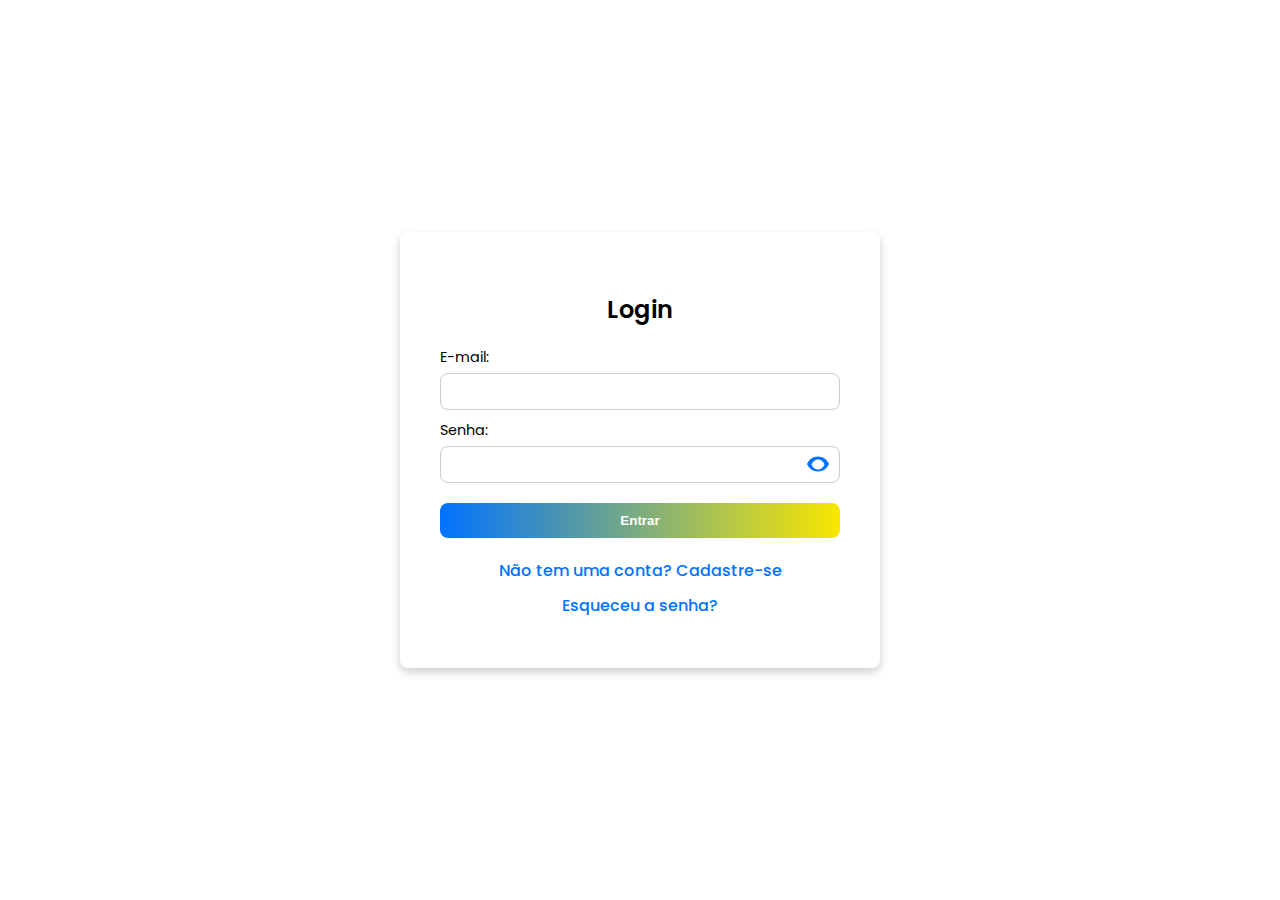
==== index.html @ af9474e3 "." ====
<!DOCTYPE html>
<html lang="pt-BR">
<head>
    <meta charset="UTF-8">
    <meta name="viewport" content="width=device-width, initial-scale=1.0">
    <title>Página Inicial</title>
</head>
<body>
    <h1>Bem-vindo ao Volleytics</h1>
    <p>Redirecionando para a página de login...</p>

    <script>
        // Redireciona automaticamente para a página de login
        window.location.href = "./page/login/login.html";
    </script>
    
</body>
</html>
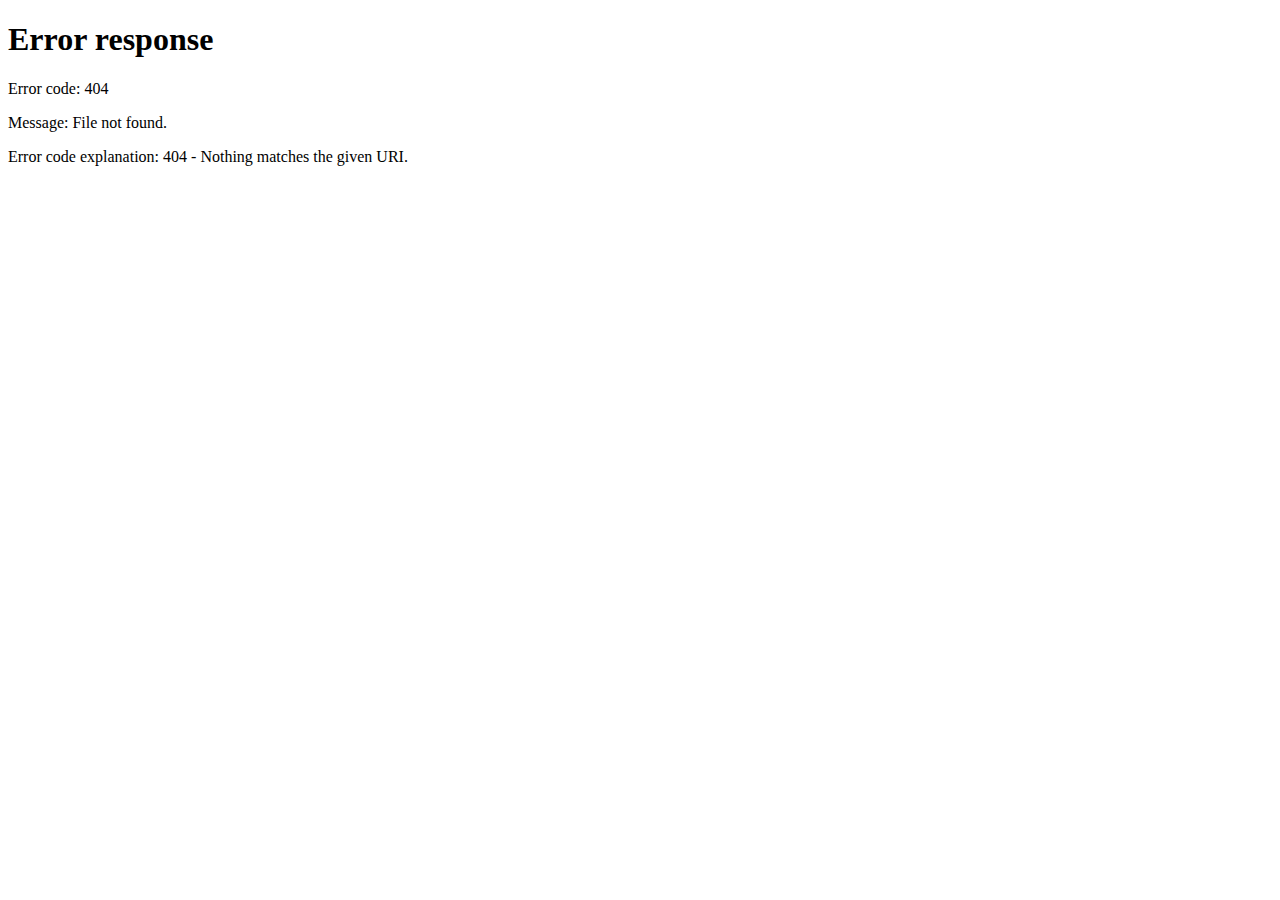
==== commit 64857829: "." ====
--- a/index.html
+++ b/index.html
@@ -11,7 +11,7 @@
 
     <script>
         // Redireciona automaticamente para a página de login
-        window.location.href = "./page/login/login.html";
+        window.location.href = "/front-volleytics/page/login/login.html";
     </script>
     
 </body>
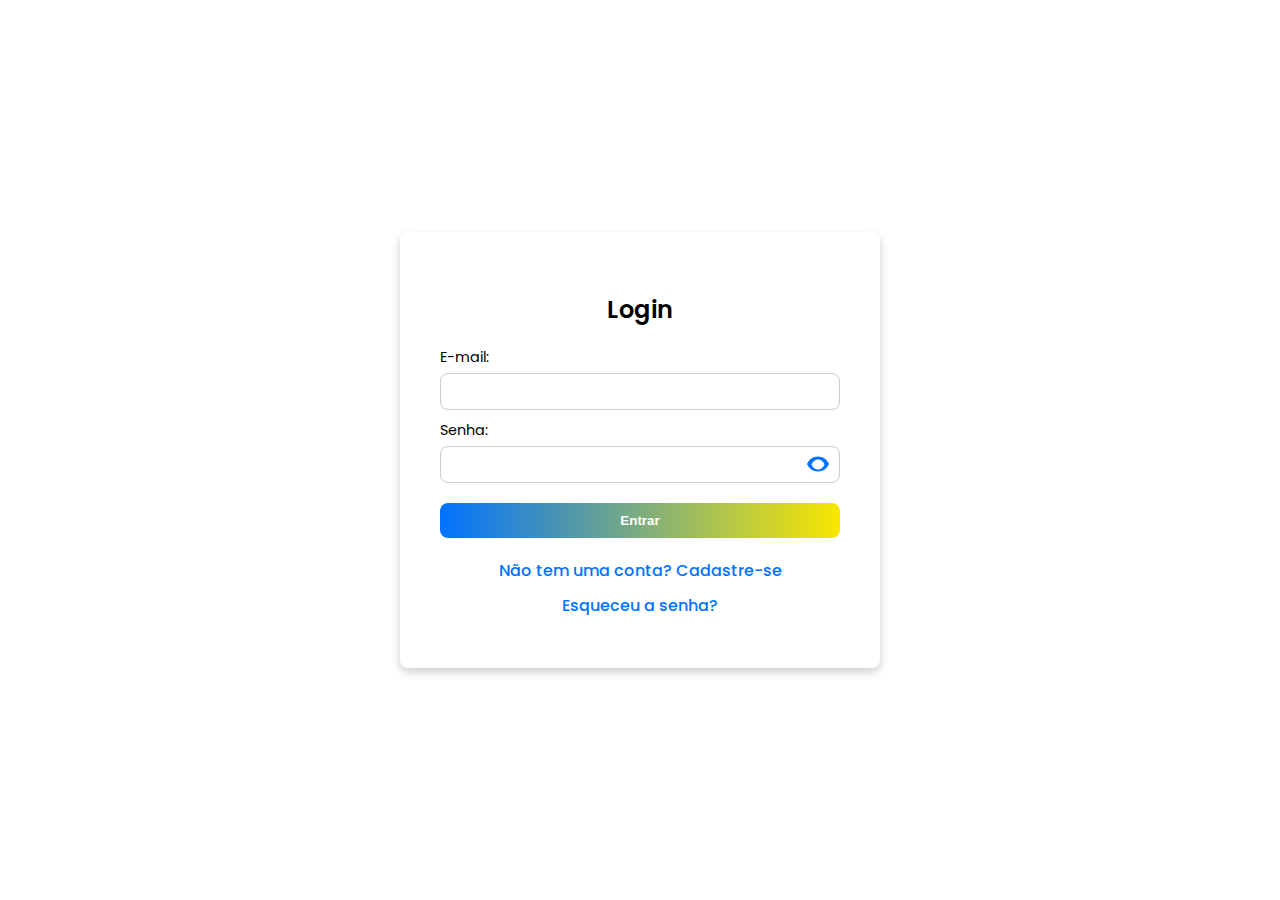
==== commit 794a447d: "bg" ====
--- a/index.html
+++ b/index.html
@@ -11,7 +11,7 @@
 
     <script>
         // Redireciona automaticamente para a página de login
-        window.location.href = "/front-volleytics/page/login/login.html";
+        window.location.href = "/page/login/login.html";
     </script>
     
 </body>
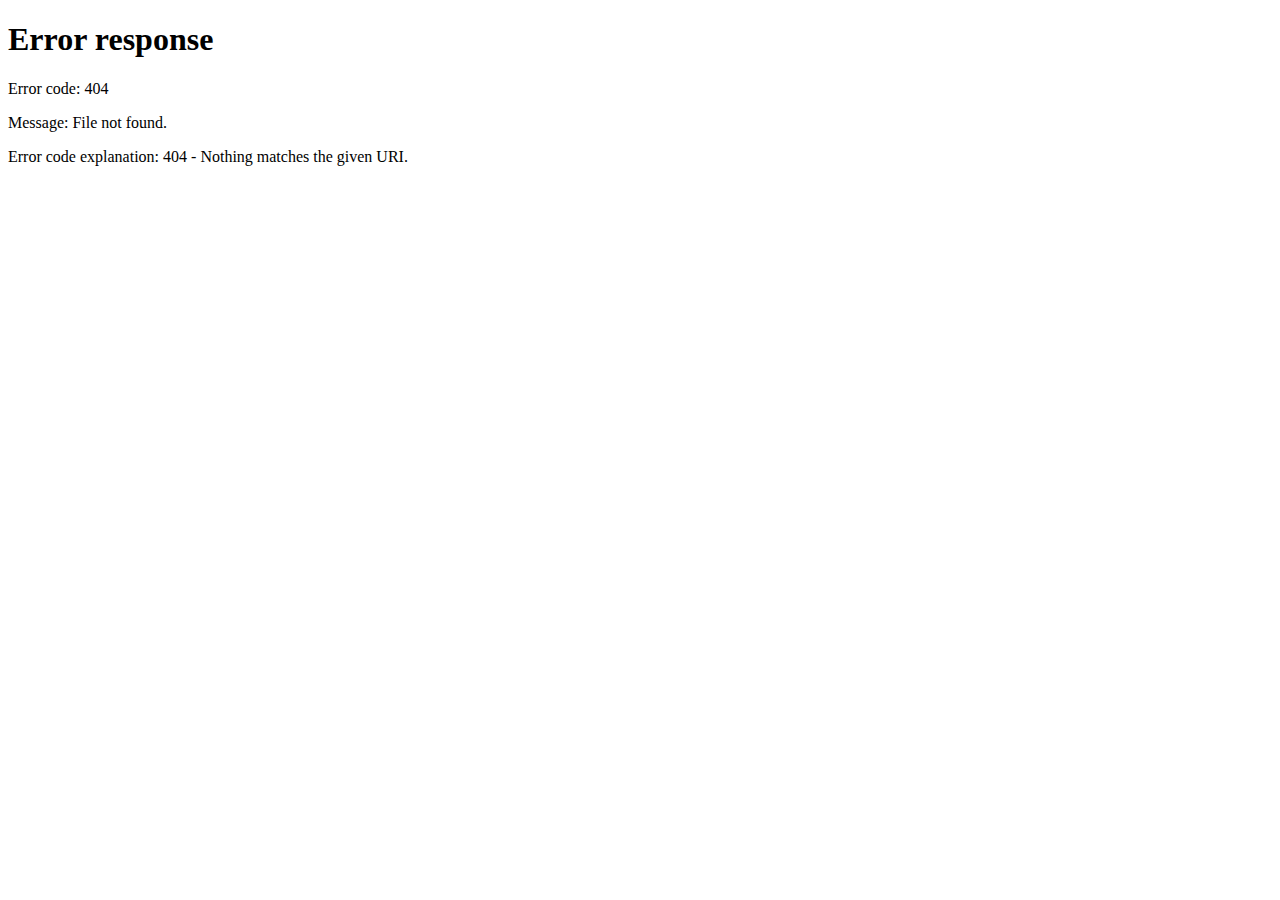
==== commit d83b1bba: "." ====
--- a/index.html
+++ b/index.html
@@ -11,7 +11,7 @@
 
     <script>
         // Redireciona automaticamente para a página de login
-        window.location.href = "/page/login/login.html";
+        window.location.href = "front-volleytics/page/login/login.html";
     </script>
     
 </body>
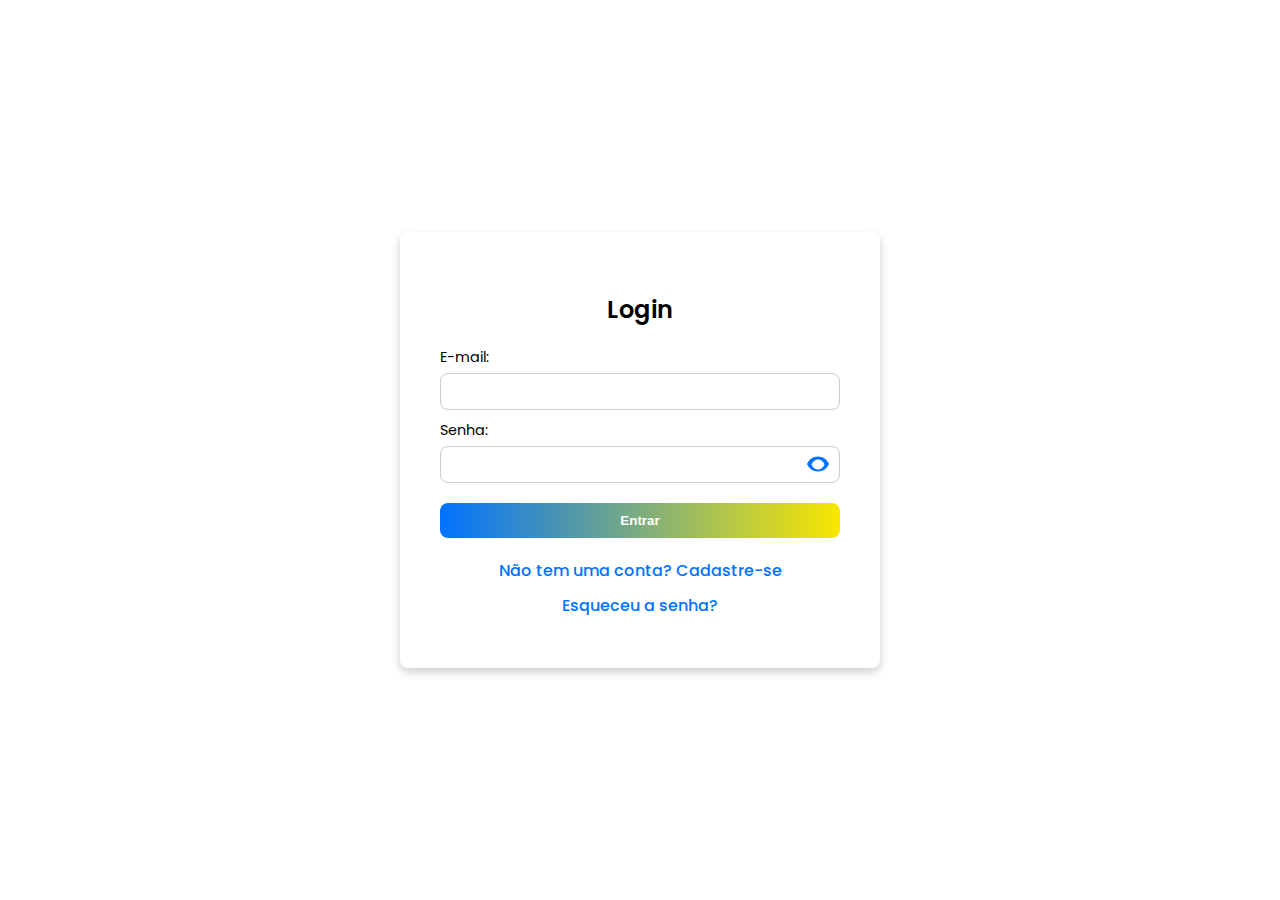
==== commit 312a0e38: "url" ====
--- a/index.html
+++ b/index.html
@@ -11,7 +11,7 @@
 
     <script>
         // Redireciona automaticamente para a página de login
-        window.location.href = "front-volleytics/page/login/login.html";
+        window.location.href = "/page/login/login.html";
     </script>
     
 </body>
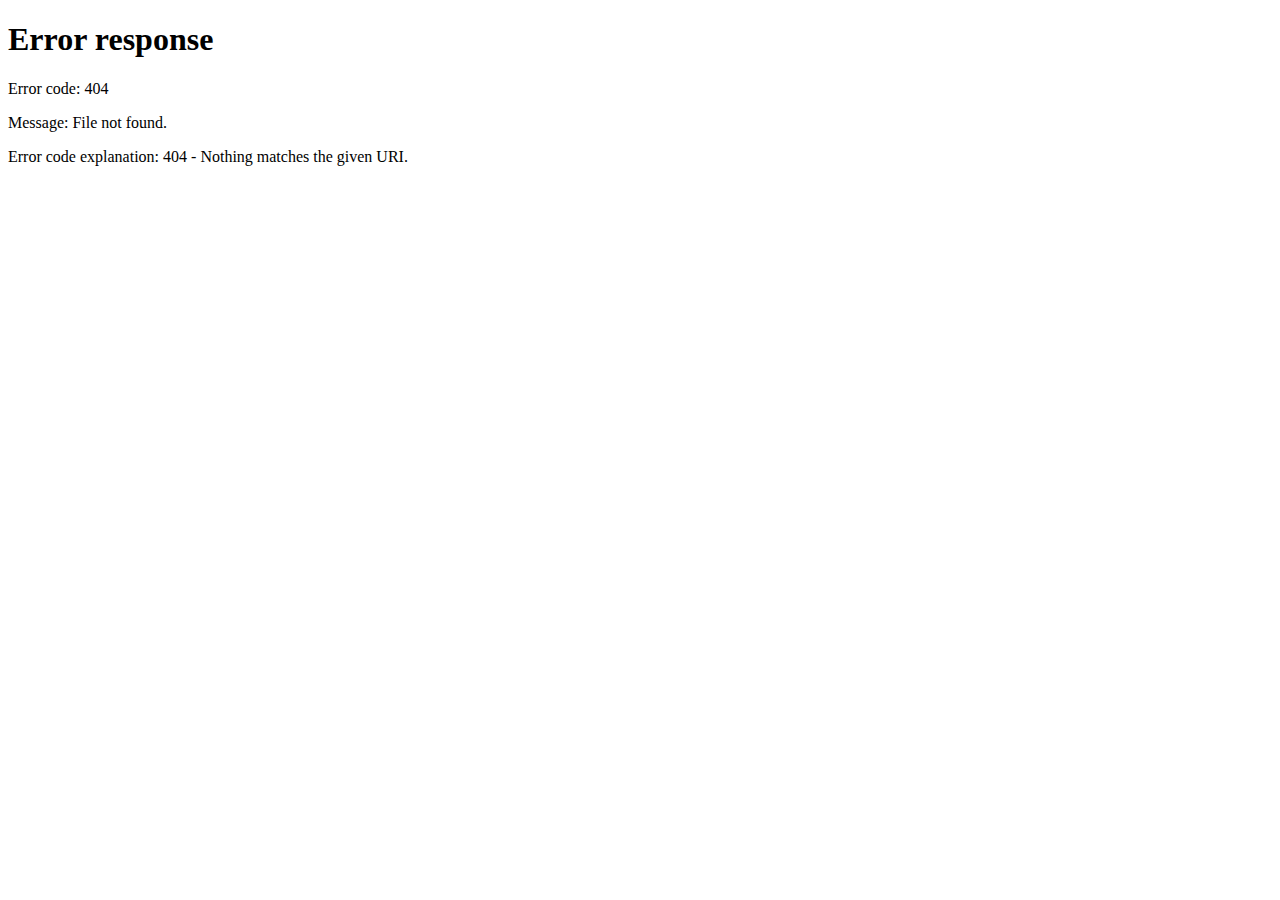
==== commit 67f9a9c5: "logout + tooltip" ====
--- a/index.html
+++ b/index.html
@@ -11,7 +11,7 @@
 
     <script>
         // Redireciona automaticamente para a página de login
-        window.location.href = "/page/login/login.html";
+        window.location.href = "front-volleytics/page/login/login.html";
     </script>
     
 </body>
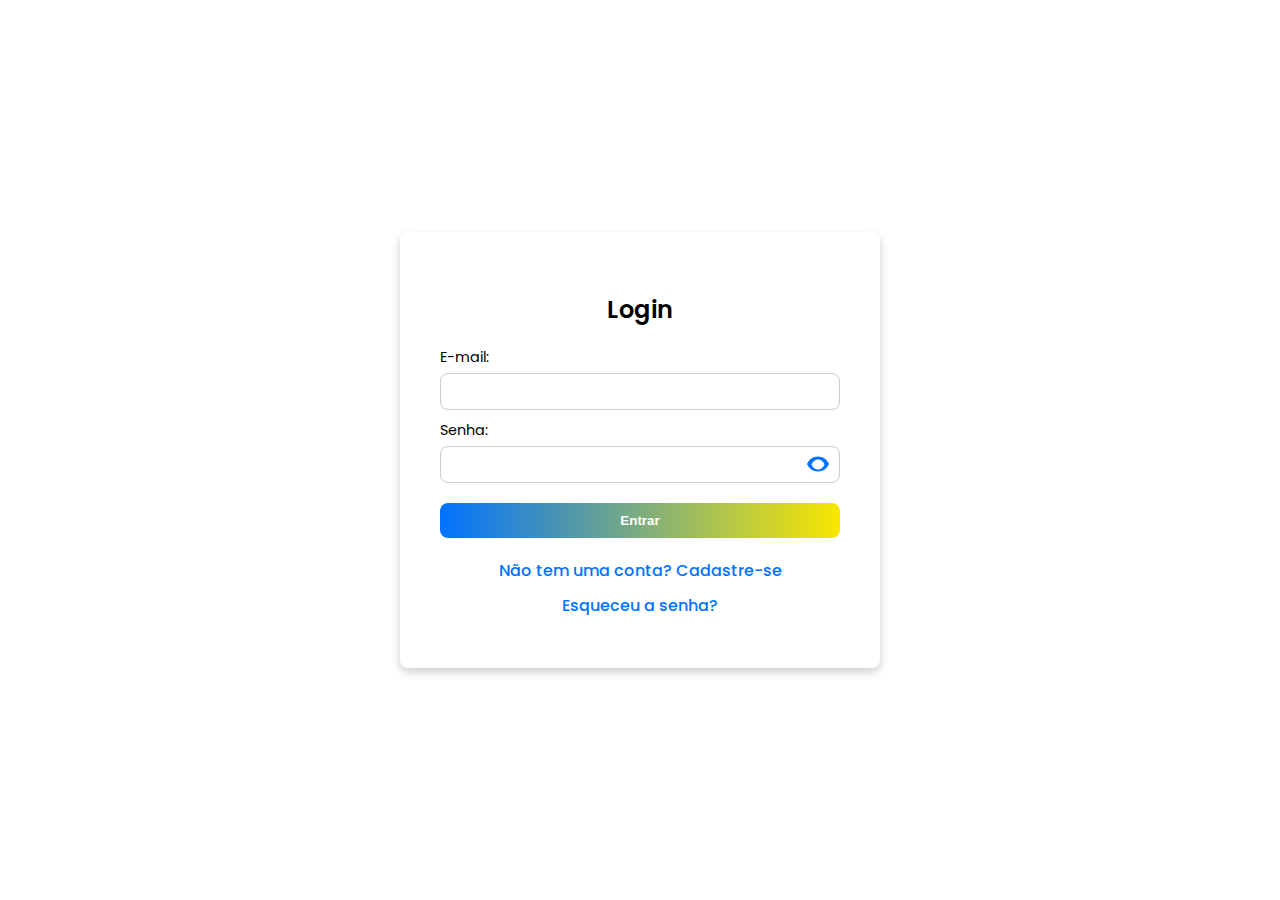
==== commit 1af2d4b4: "diretorio" ====
--- a/index.html
+++ b/index.html
@@ -11,7 +11,7 @@
 
     <script>
         // Redireciona automaticamente para a página de login
-        window.location.href = "front-volleytics/page/login/login.html";
+        window.location.href = "/page/login/login.html";
     </script>
     
 </body>
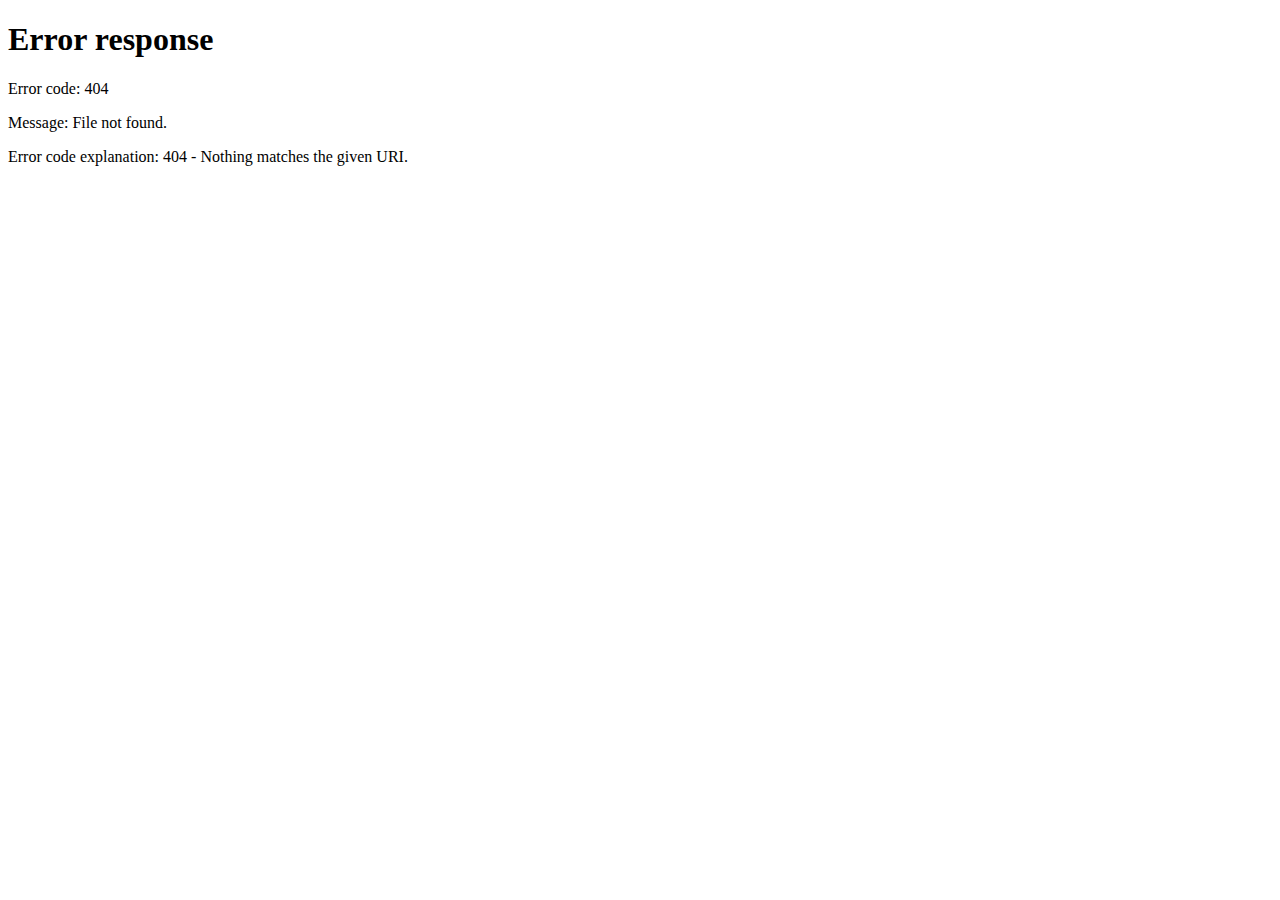
==== commit 587c6dc8: "ajuste url" ====
--- a/index.html
+++ b/index.html
@@ -11,7 +11,7 @@
 
     <script>
         // Redireciona automaticamente para a página de login
-        window.location.href = "/page/login/login.html";
+        window.location.href = "/front-volleytics/page/login/login.html";
     </script>
     
 </body>
